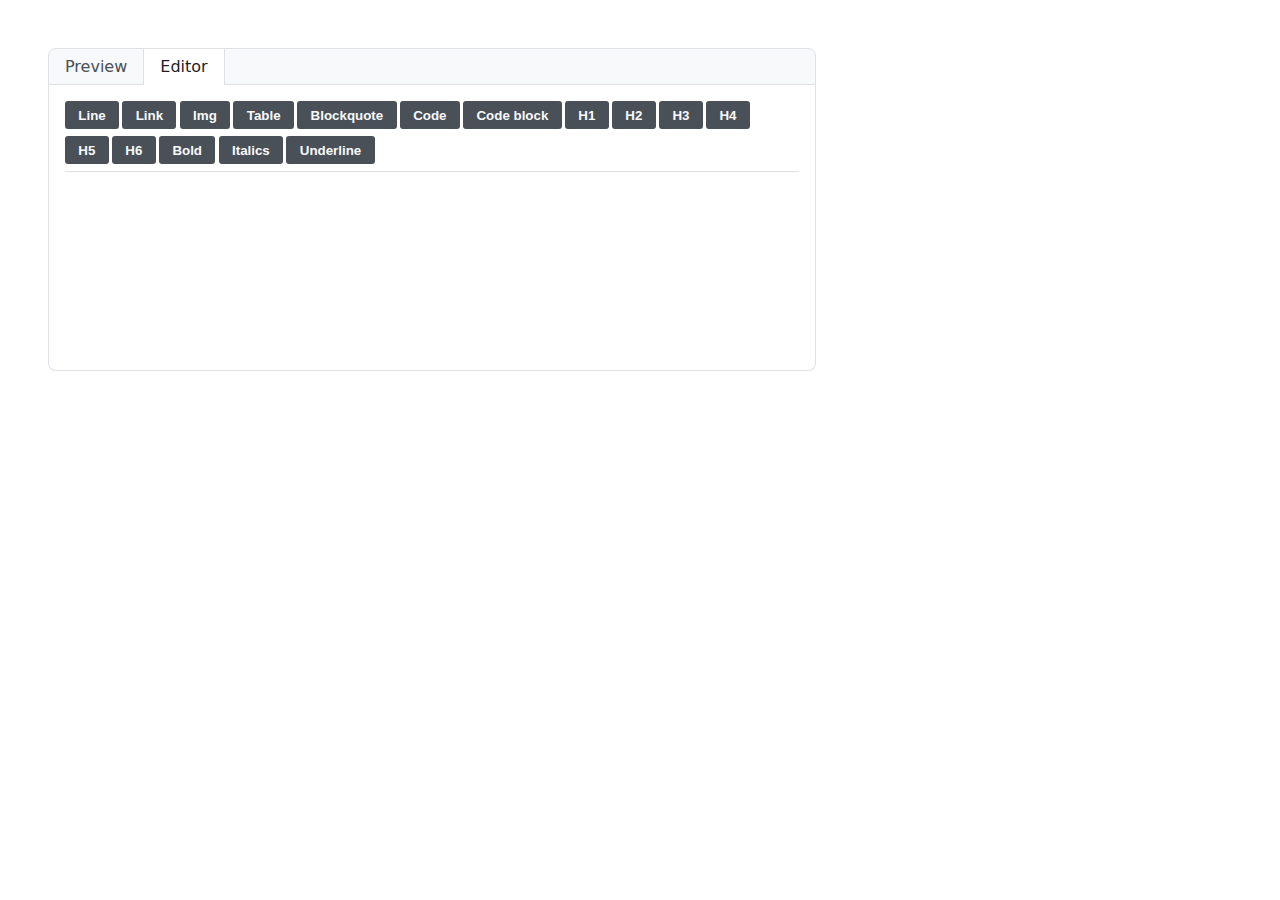
==== index.html @ aff9ecde "Small fix" ====
<!DOCTYPE html>
<html lang="en">
<head>
  <meta charset="UTF-8">
  <meta name="viewport" content="width=device-width, initial-scale=1.0">
  <meta http-equiv="X-UA-Compatible" content="ie=edge">
  <link rel="stylesheet" href="css/styles.css">
  <title>Text Editor</title>
</head>
<body>

  <section class="page-width text-editor">
    <input id="preview-tab" class="visuallyhidden" type="radio" name="editor-tab" value="preview">
    <input id="editor-tab" class="visuallyhidden" type="radio" name="editor-tab" value="editor" checked>

    <div class="page-container">
      <header class="tabs-container">
        <label for="preview-tab">Preview</label>
        <label for="editor-tab">Editor</label>
      </header>

      <form class="editor-options">
        <!-- <section class="options inserting"> -->
          <button type="button" class="insert-newEl" data-singleLine data-editValue="---">Line</button>
          <button type="button" class="insert-newEl" data-editValue="[TEXT](http://example.com/)">Link</button>
          <button type="button" class="insert-newEl" data-editValue="![TEXT](image link)">Img</button>
          <button type="button" class="insert-newEl" data-singleLine data-editValue="| HEADING | HEADING |
| ------- | ------- |
| CONTENT | CONTENT |">Table</button>
          <button type="button" class="insert-newEl" data-singleLine data-editValue="> TEXT">Blockquote</button>
          <button type="button" class="insert-newEl" data-editValue="`TEXT`">Code</button>
          <button type="button" class="insert-newEl" data-singleLine data-editValue="```
TEXT
```">Code block</button>

        <!-- </section> -->

        <!-- <section class="options headings"> -->
          <button type="button" class="insert-newEl" data-singleLine data-editValue="#">H1</button>
          <button type="button" class="insert-newEl" data-singleLine data-editValue="##">H2</button>
          <button type="button" class="insert-newEl" data-singleLine data-editValue="###">H3</button>
          <button type="button" class="insert-newEl" data-singleLine data-editValue="####">H4</button>
          <button type="button" class="insert-newEl" data-singleLine data-editValue="#####">H5</button>
          <button type="button" class="insert-newEl" data-singleLine data-editValue="######">H6</button>
        <!-- </section> -->
        <!-- <section class="options char-styling"> -->
          <button type="button" class="insert-newStyle" data-editValue="**">Bold</button>
          <button type="button" class="insert-newStyle" data-editValue="*">Italics</button>
          <button type="button" class="insert-newStyle" data-editValue="__">Underline</button>
        <!-- </section> -->
      </form>


    </div>

    <section class="editor-section editor">
      <textarea cols="30" rows="10"></textarea>
    </section>

    <section class="editor-section preview">
    </section>

  </section>

  <script src="js/index.js"></script>
</body>
</html>
---- css/styles.css ----
:root {
  --color-dark: #1f201f;
  --light-grey: #f8f9fa;
  --grey-border: 1px solid #dee2e6;
  --dark-text: #424242;
  --light-grey-2: #495057
}

* {
  box-sizing: border-box;
  outline: none;
}

html {
  font-family: system-ui;
}

textarea {
  display: block;
  resize: none;
  font-size: 1rem;
  width: calc(100% - 2em);
  height: 100%;
  color: var(--color-dark);
  border: none;
  margin: 0 auto;
  padding-top: 1em;
  letter-spacing: .05em;
}


.page-width {
  max-width: 53rem;
  padding: 40px;
}

.page-container {
  display: flex;
  flex-direction: column;

}

.editor-options {
  display: flex;
  flex-wrap: wrap;
  /* background: var(--light-grey); */
  /* background: var(--color-dark) */
  border: var(--grey-border);
  border-top: none;
  border-bottom: none;
  padding: 1em 1em 0;
}

.options {
  display: flex;
}

.options:not(:last-of-type) {
  margin-right: .5em;
}

.editor-options button {
  padding: .5em 1em;
  margin-bottom: .5em;
  background: white;
  color: var(--light-grey);
  border: none;
  background: var(--light-grey-2);
  border-radius: 3px;
  font-weight: bold;
  transition: background .15s ease, color .15s ease;
}

.editor-options button:hover,
.tabs-container label:hover {
  cursor: pointer;
}

.editor-options button:hover {
  /* border: solid 1px var(--light-grey-2) */
  background: var(--light-grey);
  color: var(--light-grey-2);
}

.editor-options button:not(:last-of-type) {
  margin-right: .25em;
}

.visuallyhidden {
  position: absolute;
  z-index: -1;
  opacity: 0;
  right: 100%;
}

.tabs-container {
  display: flex;
  width: 100%;
  border-radius: .5em .5em 0 0;
  /* transform: translateY(1px); */
  background: var(--light-grey);
  border: var(--grey-border);
}


[for="preview-tab"],
[for="editor-tab"] {
  padding: .5em 1em;
  color: var(--light-grey-2);
  position: relative;
}

[for="preview-tab"] {
  border-radius: .5em 0 0 0;
}

.editor-section {
  display: none;
  width: 100%;
  height: 200px;
  border: var(--grey-border);
  border-top: none;
  border-radius: 0 0 .5em .5em;
}

.editor-section textarea {
  border-top: var(--grey-border);
}
#preview-tab:checked ~ .page-container .editor-options {
  display: none;
}
#preview-tab:checked ~ .page-container ~ .editor-section.preview {
  display: block;
}

#editor-tab:checked ~ .page-container ~ .editor-section.editor {
  display: block;
}

#editor-tab:checked ~ .page-container header [for="editor-tab"],
#preview-tab:checked ~ .page-container header [for="preview-tab"] {
  background: white;
  color: var(--color-dark);
  opacity: 1;
}
#preview-tab:checked ~ .page-container header [for="preview-tab"] {
  border-right: var(--grey-border);
}
#editor-tab:checked ~ .page-container header [for="editor-tab"] {
  border-right: var(--grey-border);
  border-left: var(--grey-border);
}

#editor-tab:checked ~ .page-container header [for="editor-tab"]::after,
#preview-tab:checked ~ .page-container header [for="preview-tab"]::after {
  content: "";
  display: block;
  position: absolute;
  height: 3px;
  width: 100%;
  bottom: -2px;
  left: 0;
  background: white;
}


.editor-section.preview {
  color: #24292e;
  /* padding: 0 5%; */
  height: auto;
  padding: 2em 5%;
}

.editor-section.preview ul {
  padding-left: 2em;
}

.editor-section.preview a {
  color: #0366d6;
  text-decoration: none;
}

.editor-section.preview hr {
  background-color: #e1e4e8;
  border: 0;
  height: .25em;
  margin: 24px 0;
  padding: 0;
}

.editor-section.preview h1,
.editor-section.preview h2,
.editor-section.preview h3,
.editor-section.preview h4,
.editor-section.preview h5,
.editor-section.preview h6 {
  margin-bottom: 16px;
  margin-top: 24px;
}

.editor-section.preview h1 {
  font-size: 2em;
  border-bottom: 1px solid #eaecef;
  padding-bottom: .3em;

}

.editor-section.preview h2 {
  font-size: 1.5em;
  border-bottom: 1px solid #eaecef;
  padding-bottom: .3em;
}
.editor-section.preview h3 {
  font-size: 1.25em;
}
.editor-section.preview h4 {
  font-size: 1em;
}

.editor-section.preview h5 {
  font-size: .875em;
}

.editor-section.preview h6 {
  font-size: .85em;
  color: #6a737d;
  margin-top: 24px;
  margin-bottom: 1rem;
}

.editor-section.preview strong {
  font-weight: 600;
}

.code-block {
  padding: 1em;
  background: #f6f8fa;
  border-radius: 3px;
}
.code-inline {
  display: inline-block;
  padding: .2em .4em;
  background-color: rgba(27,31,35,.05);
  border-radius: 3px;
}


.sub-list {
  list-style-type: none;
}

.editor-section.preview img {
  width: 100%;
  height: 100%;
}
.editor-section.preview blockquote {
  border-left: .25em solid #dfe2e5;
  color: #6a737d;
  padding: 0 1em;
}
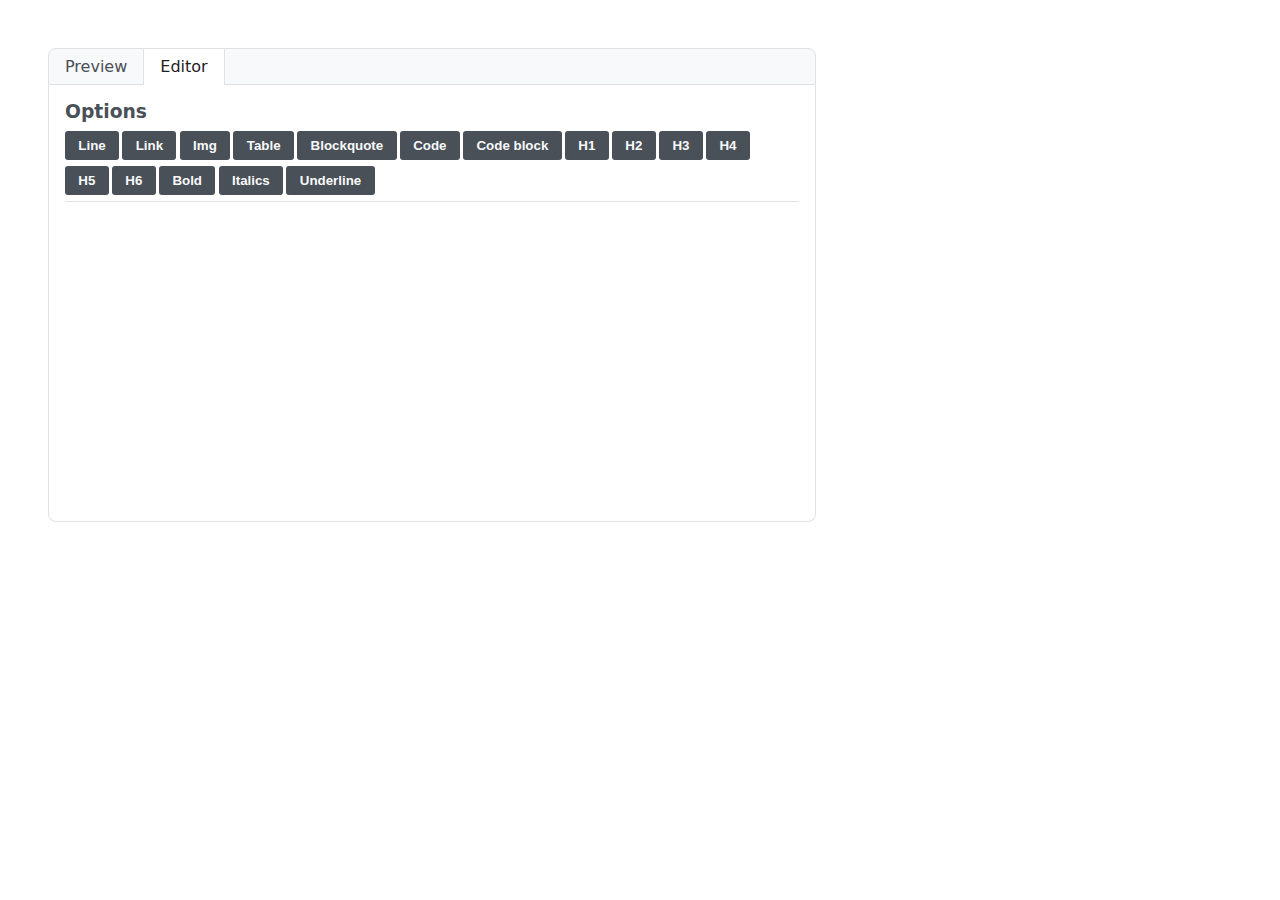
==== commit e733a9e7: "Small fix" ====
--- a/index.html
+++ b/index.html
@@ -20,6 +20,7 @@
       </header>
 
       <form class="editor-options">
+        <h3 class="flex-full">Options</h3>
         <!-- <section class="options inserting"> -->
           <button type="button" class="insert-newEl" data-singleLine data-editValue="---">Line</button>
           <button type="button" class="insert-newEl" data-editValue="[TEXT](http://example.com/)">Link</button>
--- a/css/styles.css
+++ b/css/styles.css
@@ -20,7 +20,9 @@
   resize: none;
   font-size: 1rem;
   width: calc(100% - 2em);
+  min-height: 320px;
   height: 100%;
+  max-height: 1000px;
   color: var(--color-dark);
   border: none;
   margin: 0 auto;
@@ -117,7 +119,8 @@
 .editor-section {
   display: none;
   width: 100%;
-  height: 200px;
+  min: 320px;
+  height: auto;
   border: var(--grey-border);
   border-top: none;
   border-radius: 0 0 .5em .5em;
@@ -167,7 +170,7 @@
 .editor-section.preview {
   color: #24292e;
   /* padding: 0 5%; */
-  height: auto;
+
   padding: 2em 5%;
 }
 
@@ -258,3 +261,11 @@
   color: #6a737d;
   padding: 0 1em;
 }
+
+.flex-full {
+  width: 100%;
+  /* line-height: 1em; */
+  margin: 0;
+  margin-bottom: .5em;
+  color: var(--light-grey-2)
+}
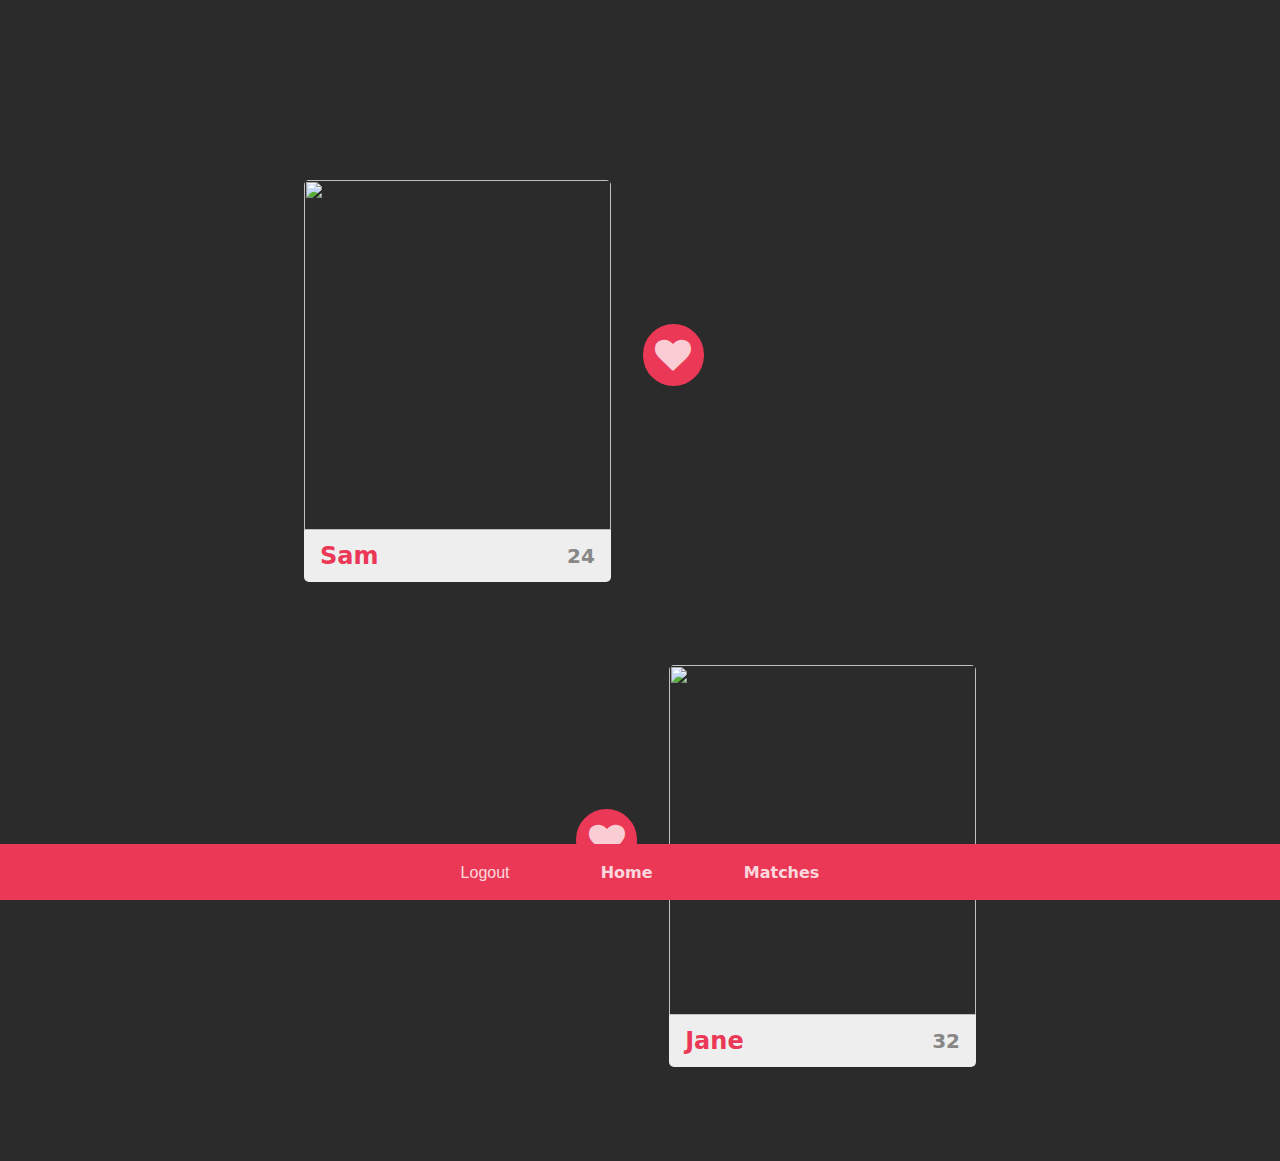
==== commit 25db196f: "New page" ====
--- a/index.html
+++ b/index.html
@@ -1,68 +1,117 @@
 <!DOCTYPE html>
 <html lang="en">
-<head>
-  <meta charset="UTF-8">
-  <meta name="viewport" content="width=device-width, initial-scale=1.0">
-  <meta http-equiv="X-UA-Compatible" content="ie=edge">
-  <link rel="stylesheet" href="css/styles.css">
-  <title>Text Editor</title>
-</head>
-<body>
+  <head>
+    <meta charset="UTF-8" />
+    <meta name="viewport" content="width=device-width, initial-scale=1.0" />
+    <title>Dating App Feature</title>
+    <link
+      rel="stylesheet"
+      href="https://cdnjs.cloudflare.com/ajax/libs/font-awesome/4.7.0/css/font-awesome.min.css"
+    />
+    <link rel="stylesheet" href="./css/main.css" />
+  </head>
 
-  <section class="page-width text-editor">
-    <input id="preview-tab" class="visuallyhidden" type="radio" name="editor-tab" value="preview">
-    <input id="editor-tab" class="visuallyhidden" type="radio" name="editor-tab" value="editor" checked>
+  <body>
+    <div class="page-container">
+      <main class="user-cards">
+        <ul class="user-cards__list">
+          <li class="user-cards__list-item">
+            <article class="user-card">
+              <div class="user-card__image-container">
+                <img
+                  class="user-card__image"
+                  src="https://www.birthdaymessagesstatus.com/wp-content/uploads/2018/08/Stylish-Attitude-Girl-Images-for-FB-Profile-Pic-300x291.jpg"
+                />
 
-    <div class="page-container">
-      <header class="tabs-container">
-        <label for="preview-tab">Preview</label>
-        <label for="editor-tab">Editor</label>
-      </header>
+                <footer class="user-card__footer">
+                  <h3 class="user-card__name">Sam</h3>
+                  <h4 class="user-card__age">24</h4>
+                </footer>
+              </div>
 
-      <form class="editor-options">
-        <h3 class="flex-full">Options</h3>
-        <!-- <section class="options inserting"> -->
-          <button type="button" class="insert-newEl" data-singleLine data-editValue="---">Line</button>
-          <button type="button" class="insert-newEl" data-editValue="[TEXT](http://example.com/)">Link</button>
-          <button type="button" class="insert-newEl" data-editValue="![TEXT](image link)">Img</button>
-          <button type="button" class="insert-newEl" data-singleLine data-editValue="| HEADING | HEADING |
-| ------- | ------- |
-| CONTENT | CONTENT |">Table</button>
-          <button type="button" class="insert-newEl" data-singleLine data-editValue="> TEXT">Blockquote</button>
-          <button type="button" class="insert-newEl" data-editValue="`TEXT`">Code</button>
-          <button type="button" class="insert-newEl" data-singleLine data-editValue="```
-TEXT
-```">Code block</button>
+              <form class="user-card__form" action="/user/like" method="POST">
+                <input
+                  type="hidden"
+                  name="userId"
+                  value="5ed6b3003e1fcb81a8af5787"
+                />
+                <input
+                  type="hidden"
+                  name="otherUserId"
+                  value="5ed6f99b2973f48e6a33437d"
+                />
+                <button
+                  type="submit"
+                  class="user-card__button user-card__button--like"
+                >
+                  <i class="fa fa-heart"></i>
+                </button>
+              </form>
+            </article>
+          </li>
 
-        <!-- </section> -->
+          <li class="user-cards__list-item">
+            <article class="user-card">
+              <div class="user-card__image-container">
+                <img
+                  class="user-card__image"
+                  src="https://www.birthdaymessagesstatus.com/wp-content/uploads/2018/08/Stylish-Attitude-Girl-Images-for-FB-Profile-Pic-300x291.jpg"
+                />
 
-        <!-- <section class="options headings"> -->
-          <button type="button" class="insert-newEl" data-singleLine data-editValue="#">H1</button>
-          <button type="button" class="insert-newEl" data-singleLine data-editValue="##">H2</button>
-          <button type="button" class="insert-newEl" data-singleLine data-editValue="###">H3</button>
-          <button type="button" class="insert-newEl" data-singleLine data-editValue="####">H4</button>
-          <button type="button" class="insert-newEl" data-singleLine data-editValue="#####">H5</button>
-          <button type="button" class="insert-newEl" data-singleLine data-editValue="######">H6</button>
-        <!-- </section> -->
-        <!-- <section class="options char-styling"> -->
-          <button type="button" class="insert-newStyle" data-editValue="**">Bold</button>
-          <button type="button" class="insert-newStyle" data-editValue="*">Italics</button>
-          <button type="button" class="insert-newStyle" data-editValue="__">Underline</button>
-        <!-- </section> -->
-      </form>
+                <footer class="user-card__footer">
+                  <h3 class="user-card__name">Jane</h3>
+                  <h4 class="user-card__age">32</h4>
+                </footer>
+              </div>
 
-
+              <form class="user-card__form" action="/user/like" method="POST">
+                <input
+                  type="hidden"
+                  name="userId"
+                  value="5ed6b3003e1fcb81a8af5787"
+                />
+                <input
+                  type="hidden"
+                  name="otherUserId"
+                  value="5ed7d7d5253b3100171c91f1"
+                />
+                <button
+                  type="submit"
+                  class="user-card__button user-card__button--like"
+                >
+                  <i class="fa fa-heart"></i>
+                </button>
+              </form>
+            </article>
+          </li>
+        </ul>
+      </main>
     </div>
 
-    <section class="editor-section editor">
-      <textarea cols="30" rows="10"></textarea>
-    </section>
+    <footer class="footer-navigation">
+      <nav class="footer-navigation__container">
+        <ul class="footer-navigation__list">
+          <li class="footer-navigation__list-item">
+            <form
+              class="footer-navigation__list-item"
+              action="/logout"
+              method="POST"
+            >
+              <button class="footer-navigation__link" type="submit">
+                Logout
+              </button>
+            </form>
+          </li>
+          <li class="footer-navigation__list-item">
+            <a class="footer-navigation__link" href="./index.html">Home</a>
+          </li>
+          <li class="footer-navigation__list-item">
+            <a class="footer-navigation__link" href="./matches.html">Matches</a>
+          </li>
+        </ul>
+      </nav>
+    </footer>
 
-    <section class="editor-section preview">
-    </section>
-
-  </section>
-
-  <script src="js/index.js"></script>
-</body>
+    <script src="./js/index.js"></script>
+  </body>
 </html>
--- a/css/main.css
+++ b/css/main.css
@@ -0,0 +1,572 @@
+:root {
+  --light-grey: #eee;
+  --dark: #2b2b2b;
+  --dark-light: #878787;
+  --red: #eb3856;
+  --red-transparent: rgba(235, 56, 86, 0.5);
+  --blue: #5537eb;
+  --blue-transparent: rgba(85, 55, 235, 0.5);
+  --white-transparent: rgba(255, 255, 255, 0.75);
+}
+
+* {
+  margin: 0;
+  padding: 0;
+  box-sizing: border-box;
+}
+
+body {
+  font-family: system-ui;
+  background-color: rgba(0, 0, 0, 0.83);
+  background-blend-mode: darken;
+  background-image: url("https://i.pinimg.com/originals/f8/f2/13/f8f213e5ad9922936b3d1b724dc81e1f.jpg");
+  background-size: cover;
+  background-repeat: no-repeat;
+  background-attachment: fixed;
+  overflow-x: hidden;
+}
+
+li {
+  list-style-type: none;
+}
+
+a {
+  color: var(--blue);
+  text-decoration: none;
+  opacity: 0.6;
+  font-weight: 600;
+}
+
+a:hover {
+  opacity: 1;
+}
+
+button,
+input,
+select {
+  background: none;
+  border: none;
+  font-size: 1rem;
+  outline: none;
+  color: var(--dark);
+  position: relative;
+  border-radius: 3px;
+}
+
+select {
+  -webkit-appearance: none;
+}
+
+input::-webkit-outer-spin-button,
+input::-webkit-inner-spin-button {
+  -webkit-appearance: none;
+  margin: 0;
+}
+input[type="number"] {
+  -moz-appearance: textfield;
+}
+
+button:hover,
+select:hover {
+  cursor: pointer;
+}
+
+hr {
+  /* margin: 2.65em 0; */
+  width: 50%;
+  margin: 1.5em auto;
+  opacity: 0.5;
+  border-color: var(--red);
+}
+
+em {
+  color: var(--light-grey);
+}
+
+.visuallyhidden {
+  opacity: 0;
+  width: 0;
+  height: 0;
+  overflow: hidden;
+  position: absolute;
+  z-index: -100;
+}
+
+/* ----- Layout ----- */
+
+.page-container {
+  position: relative;
+  max-width: 800px;
+  margin: 0 auto;
+  min-height: calc(100vh - 3.5em);
+  display: flex;
+  align-items: center;
+  padding: 0 5vw;
+}
+
+/* ----- Top Header ----- */
+
+.top-header {
+  /* position: sticky; */
+  /* top: 0; */
+  position: relative;
+  height: 3.5em;
+  width: 100vw;
+  padding: 0 5vw;
+  display: flex;
+  background: var(--red);
+}
+
+.top-header__back-btn {
+  font-size: 2em;
+  color: var(--light-grey);
+  align-self: center;
+  z-index: 1;
+}
+
+.top-header__heading--center {
+  position: absolute;
+  display: flex;
+  align-items: center;
+  justify-content: center;
+  width: 100%;
+  height: 100%;
+  top: 0;
+  left: 0;
+  right: 0;
+  margin: 0 auto;
+  color: var(--light-grey);
+}
+
+/* ----- Footer Navigation ----- */
+
+.footer-navigation {
+  height: 3.5em;
+}
+
+.footer-navigation__container {
+  position: fixed;
+  bottom: 0;
+  left: 0;
+  width: 100vw;
+  height: inherit;
+  padding: 0 5vw;
+  display: flex;
+  background: var(--red);
+}
+
+.footer-navigation__list {
+  display: flex;
+  width: 100%;
+  max-width: 450px;
+  justify-content: space-around;
+  margin: 0 auto;
+  align-self: center;
+}
+
+.footer-navigation__list-item {
+  font-weight: bold;
+}
+
+.footer-navigation__link {
+  color: white;
+  opacity: 0.8;
+}
+
+.footer-navigation__link:hover {
+  opacity: 1;
+}
+
+.footer-navigation__link {
+  /* color: white; */
+}
+
+/* ----- Register / Login ----- */
+
+.user-form {
+  padding: 20vh 0 10vh;
+  width: 100%;
+  height: 100%;
+  top: 0;
+  left: 0;
+  display: flex;
+  flex-direction: column;
+  align-items: center;
+  justify-content: center;
+}
+
+.user-form em {
+  margin-bottom: 1em;
+}
+
+.user-form__form {
+  display: flex;
+  flex-wrap: wrap;
+  justify-content: space-between;
+  width: 100%;
+  max-width: 450px;
+}
+
+.user-form__field {
+  width: 100%;
+  margin-bottom: 1em;
+  background: var(--light-grey);
+  padding: 1.75em 1em 1em;
+  position: relative;
+  border-radius: 5px;
+}
+
+.user-form__field--half {
+  width: calc((100% - 1em) / 2);
+}
+
+.user-form__field .user-form__field-label {
+  position: absolute;
+  top: 0.75em;
+  left: 1.25em;
+  font-size: 0.75em;
+  font-weight: 700;
+  color: var(--red);
+}
+.user-form__field-input {
+  font-size: 1.5em;
+  width: 100%;
+}
+
+.user-form__submit {
+  background: var(--red);
+  width: 100%;
+  /* font-weight: 900; */
+  padding: 0.75em 1em;
+  color: var(--white-transparent);
+  letter-spacing: 0.12em;
+}
+
+.user-form__submit:hover {
+  color: white;
+}
+
+.user-form__footer {
+  color: var(--light-grey);
+  width: 100%;
+  text-align: right;
+  max-width: 450px;
+  margin-top: 1.5em;
+}
+
+/* ----- User cards ----- */
+
+.user-cards {
+  width: 100%;
+  padding: 20vh 0 10vh;
+}
+
+.user-cards__list-item {
+  margin-bottom: 15vh;
+}
+
+.user-cards__list-item:nth-child(even) .user-card {
+  float: right;
+  flex-direction: row-reverse;
+}
+.user-cards__list-item:nth-child(even) .user-card__form {
+  margin-left: 0;
+  margin-right: 2em;
+}
+
+.user-card {
+  display: flex;
+  position: relative;
+  max-height: 350px;
+  max-width: 400px;
+  width: 100vw;
+  height: 100vh;
+}
+.user-card__image-container {
+  position: relative;
+  flex-grow: 1;
+  width: 100%;
+}
+.user-card__image {
+  border-radius: 5px 5px 0 0;
+  display: block;
+  position: absolute;
+  width: 100%;
+  height: 100%;
+  object-fit: cover;
+  object-position: center;
+}
+
+.user-card__footer {
+  width: 100%;
+  position: absolute;
+  background: var(--light-grey);
+  top: 100%;
+  left: 0;
+  border-radius: 0 0 5px 5px;
+  display: flex;
+  padding: 0.75em 1em;
+  align-items: center;
+  justify-content: space-between;
+}
+
+.user-card__name {
+  font-size: 1.5em;
+  color: var(--red);
+}
+.user-card__age {
+  font-size: 1.25em;
+  color: var(--dark-light);
+}
+
+.user-card__form {
+  height: 100%;
+  margin-left: 2em;
+  display: flex;
+  align-items: center;
+}
+
+.user-card__button {
+  font-size: 2.25em;
+  padding: 0.35em;
+  line-height: 0;
+  vertical-align: middle;
+  border-radius: 100px;
+  color: var(--white-transparent);
+}
+
+.user-card__button--like {
+  background: var(--red);
+}
+
+.user-card__button--chat {
+  background: var(--blue);
+}
+
+.user-card__button:hover {
+  color: var(--light-grey);
+}
+
+/* ----- Chat Messages ----- */
+
+.chat-messages {
+  background: white;
+  height: calc(100vh - 7em);
+  padding: 0 5vw;
+  display: flex;
+  justify-content: center;
+}
+
+.chat-messages__container {
+  max-width: 800px;
+  padding: 5vh 0;
+  overflow-y: scroll;
+  width: 100%;
+}
+
+.chat-messages__list {
+  width: 100%;
+  display: flex;
+  flex-direction: column;
+}
+
+/* .message {
+  max-width: 550px;
+  min-width: 330px;
+} */
+.message__image-container {
+  width: 100%;
+  max-width: 400px;
+  min-width: 270px;
+  padding: 1em;
+}
+.message__image {
+  width: 100%;
+  height: 100%;
+  object-fit: contain;
+  object-position: center;
+  border-radius: 8px;
+}
+
+.message {
+  /* border-radius: 8px; */
+}
+
+.message--left {
+  align-self: flex-start;
+  background: var(--red);
+  color: white;
+  border-radius: 0px 8px 8px 8px;
+}
+.message--right {
+  align-self: flex-end;
+  background: var(--blue);
+  color: white;
+  border-radius: 8px 0px 8px 8px;
+}
+
+.message--left + .message--left,
+.message--right + .message--right {
+  margin-top: 0.5em;
+}
+
+.message--left + .message--right,
+.message--right + .message--left {
+  margin-top: 2.5em;
+}
+
+.message__text {
+  padding: 0.5em 2em 0.5em 1em;
+}
+
+/* ----- Chat Footer ----- */
+
+.chat-footer {
+  height: 3.5em;
+}
+
+.chat-footer__container {
+  position: fixed;
+  background: var(--blue);
+  bottom: 0;
+  left: 0;
+  width: 100vw;
+  height: inherit;
+  display: flex;
+  justify-content: center;
+  align-items: center;
+}
+
+.chat-footer__wrapper {
+  max-width: 600px;
+  width: 100%;
+  display: flex;
+  align-items: center;
+}
+
+.chat-footer__giphy-overview-link {
+  height: 100%;
+  padding: 0.5em;
+  border: solid 2px var(--white-transparent);
+  border-radius: 3px;
+  color: var(--white-transparent);
+}
+
+.chat-footer__form {
+  display: flex;
+  flex-grow: 1;
+  margin-left: 1em;
+}
+
+.chat-footer__form-input {
+  background: white;
+  padding: 0 0.75em;
+  width: 100%;
+  margin-right: 1em;
+}
+
+.chat-footer__form-submit {
+  color: var(--white-transparent);
+  font-size: 2em;
+}
+
+.chat-footer__form-submit:hover {
+  color: white;
+}
+
+/* ----- Giphy Page ----- */
+
+.giphy-search-header {
+  position: sticky;
+  z-index: 1;
+  top: 0;
+  height: 3.5em;
+  background: var(--blue);
+  padding: 0.5em;
+  display: flex;
+  justify-content: center;
+}
+.giphy-search-form {
+  display: flex;
+  align-items: stretch;
+  height: 100%;
+  width: 100%;
+  max-width: 600px;
+}
+
+.giphy-search-form__input {
+  background: white;
+  width: 100%;
+  padding: 0 0.75em;
+  margin-right: 1em;
+}
+
+.giphy-search-form__submit {
+  font-size: 2em;
+  color: var(--white-transparent);
+}
+
+.giphy-search-form__submit:hover {
+  color: white;
+}
+
+.giphy-grid {
+  display: flex;
+  flex-wrap: wrap;
+}
+.giphy-grid__item {
+  position: relative;
+  flex-grow: 1;
+  /* max-height: 250px; */
+  min-width: 300px;
+}
+
+.giphy-grid__item-overlay {
+  position: absolute;
+  top: 0;
+  left: 0;
+  width: 100%;
+  height: 100%;
+  color: transparent;
+  font-size: 15vw;
+  display: flex;
+  justify-content: center;
+  align-items: center;
+}
+.giphy-grid__item-image {
+  display: block;
+  height: 100%;
+  width: 100%;
+  object-fit: cover;
+  object-position: center;
+}
+.giphy-radio-select {
+  position: absolute;
+  top: 0;
+  bottom: 0;
+  left: 0;
+  right: 0;
+  margin: auto;
+}
+
+.giphy-radio-select:checked + .giphy-grid__item-overlay {
+  background: rgba(0, 0, 0, 0.75);
+  color: var(--white-transparent);
+}
+
+.giphy-submit {
+  position: absolute;
+  font-size: 2em;
+  bottom: 1em;
+  right: 0;
+  left: 0;
+  margin: 0 auto;
+  display: none;
+  background: var(--red);
+  color: var(--light-grey);
+  padding: 0.25em 0.5em;
+}
+
+.giphy-radio-select:checked ~ .giphy-submit {
+  display: block;
+}
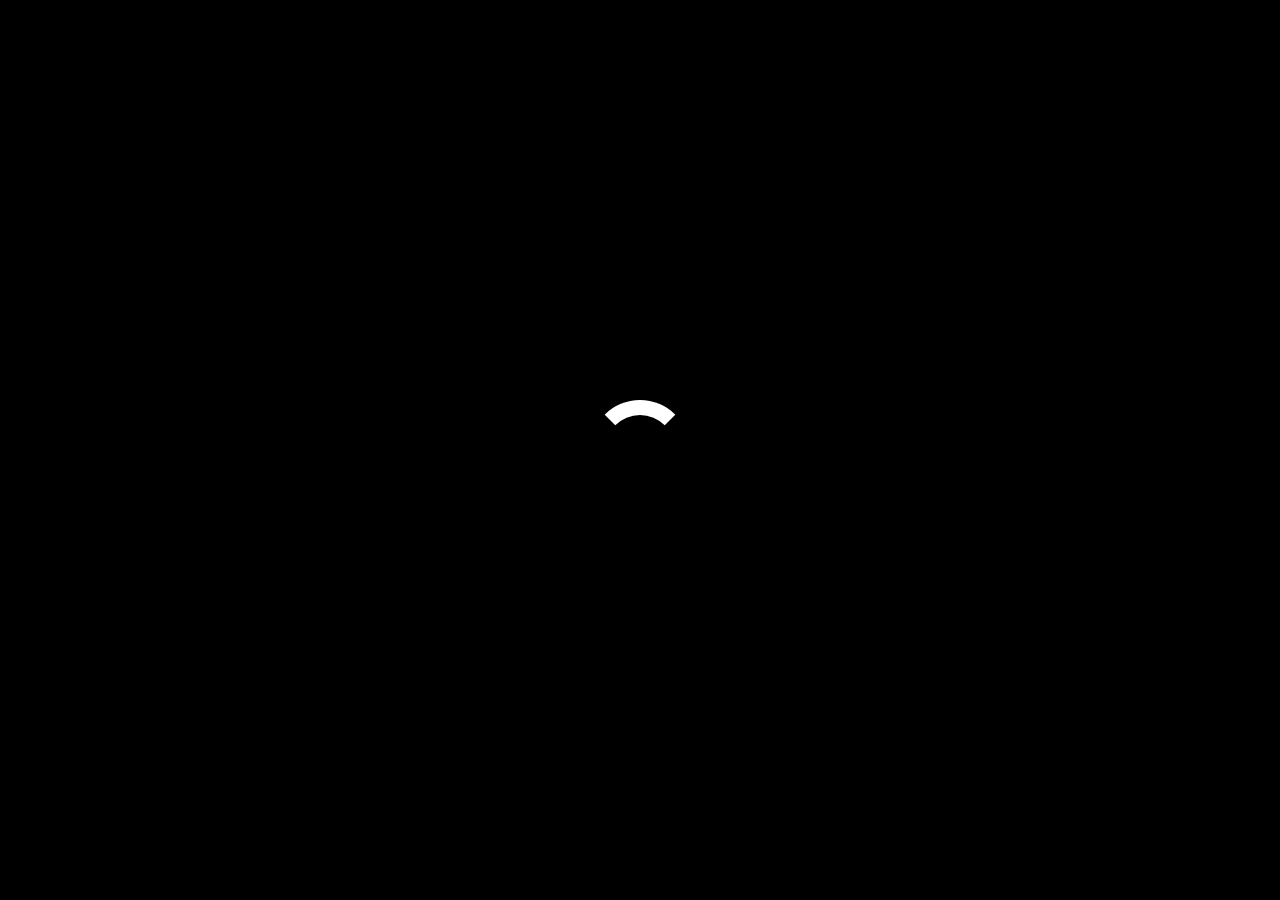
==== commit fb6db519: "add game code to branch" ====
--- a/index.html
+++ b/index.html
@@ -1,117 +1,290 @@
 <!DOCTYPE html>
 <html lang="en">
-  <head>
-    <meta charset="UTF-8" />
-    <meta name="viewport" content="width=device-width, initial-scale=1.0" />
-    <title>Dating App Feature</title>
-    <link
-      rel="stylesheet"
-      href="https://cdnjs.cloudflare.com/ajax/libs/font-awesome/4.7.0/css/font-awesome.min.css"
-    />
-    <link rel="stylesheet" href="./css/main.css" />
-  </head>
-
-  <body>
-    <div class="page-container">
-      <main class="user-cards">
-        <ul class="user-cards__list">
-          <li class="user-cards__list-item">
-            <article class="user-card">
-              <div class="user-card__image-container">
-                <img
-                  class="user-card__image"
-                  src="https://www.birthdaymessagesstatus.com/wp-content/uploads/2018/08/Stylish-Attitude-Girl-Images-for-FB-Profile-Pic-300x291.jpg"
-                />
-
-                <footer class="user-card__footer">
-                  <h3 class="user-card__name">Sam</h3>
-                  <h4 class="user-card__age">24</h4>
-                </footer>
-              </div>
-
-              <form class="user-card__form" action="/user/like" method="POST">
-                <input
-                  type="hidden"
-                  name="userId"
-                  value="5ed6b3003e1fcb81a8af5787"
-                />
-                <input
-                  type="hidden"
-                  name="otherUserId"
-                  value="5ed6f99b2973f48e6a33437d"
-                />
-                <button
-                  type="submit"
-                  class="user-card__button user-card__button--like"
-                >
-                  <i class="fa fa-heart"></i>
-                </button>
-              </form>
-            </article>
-          </li>
-
-          <li class="user-cards__list-item">
-            <article class="user-card">
-              <div class="user-card__image-container">
-                <img
-                  class="user-card__image"
-                  src="https://www.birthdaymessagesstatus.com/wp-content/uploads/2018/08/Stylish-Attitude-Girl-Images-for-FB-Profile-Pic-300x291.jpg"
-                />
-
-                <footer class="user-card__footer">
-                  <h3 class="user-card__name">Jane</h3>
-                  <h4 class="user-card__age">32</h4>
-                </footer>
-              </div>
-
-              <form class="user-card__form" action="/user/like" method="POST">
-                <input
-                  type="hidden"
-                  name="userId"
-                  value="5ed6b3003e1fcb81a8af5787"
-                />
-                <input
-                  type="hidden"
-                  name="otherUserId"
-                  value="5ed7d7d5253b3100171c91f1"
-                />
-                <button
-                  type="submit"
-                  class="user-card__button user-card__button--like"
-                >
-                  <i class="fa fa-heart"></i>
-                </button>
-              </form>
-            </article>
-          </li>
-        </ul>
-      </main>
+
+<head>
+  <meta charset="utf-8" />
+  <meta name="viewport" content="width=device-width, initial-scale=1" />
+  <title>
+    Spaceship - Three.js
+  </title>
+  <style>
+    * {
+      margin: 0;
+      padding: 0;
+      box-sizing: border-box;
+    }
+
+    [hidden] {
+      display: none !important;
+    }
+
+    body {
+      overflow: hidden;
+      margin: 0px;
+      font-family: system-ui;
+    }
+
+    .container {
+      position: fixed;
+      top: 0;
+      right: 0;
+      bottom: 0;
+      left: 0;
+      background: black;
+    }
+
+    .canvas,
+    .ui {
+      position: absolute;
+      top: 0;
+      right: 0;
+      bottom: 0;
+      left: 0;
+    }
+
+    .ui {
+      --padding: 1rem;
+      z-index: 1;
+      pointer-events: none;
+    }
+
+    .ui__header {
+      display: flex;
+      flex-direction: column;
+      align-items: flex-end;
+      gap: 1rem;
+      position: absolute;
+      top: var(--padding);
+      right: var(--padding);
+      left: var(--padding);
+
+    }
+
+
+
+    .ui-component {
+      background: rgba(0, 0, 0, .4);
+      color: white;
+      border-radius: 8px;
+      pointer-events: auto;
+      /* position: absolute; */
+      user-select: none;
+      z-index: 1;
+      transition: transform .3s ease;
+    }
+
+    .ui-component.ui-component--static {
+      pointer-events: none;
+    }
+
+    .ui-component--asteroid-count,
+    .ui-component--hits {
+      transform: translateX(calc(100% + var(--padding)));
+      font-weight: 300;
+      font-size: 4rem;
+      top: var(--padding);
+      right: var(--padding);
+      padding: .25em .5em;
+      align-items: flex-end;
+      display: flex;
+
+    }
+
+    .asteroid-count__tracker,
+    .hits__tracker {
+      display: flex;
+      align-items: center;
+      column-gap: .12em;
+    }
+
+    .asteroid-count__separator,
+    .asteroid-count__total,
+    .hits__separator,
+    .hits__total {
+      font-size: .4em;
+      line-height: 1;
+      vertical-align: top;
+
+    }
+
+    .asteroid-count__count,
+    .hits__count {
+      font-size: 1em;
+      font-weight: 900;
+    }
+
+    .asteroid-count__text,
+    .hits__text {
+      font-size: .20em;
+      font-weight: 300;
+      text-transform: uppercase;
+    }
+
+    .ui-component--health {
+      transform: translateY(calc(-100% - var(--padding)));
+      width: 100%;
+      display: flex;
+      flex-direction: column;
+      justify-content: center;
+      row-gap: 1em;
+      font-weight: 300;
+      text-transform: uppercase;
+      color: white;
+      padding: calc(2 * var(--padding)) calc(3 * var(--padding));
+      bottom: var(--padding);
+      left: calc(5 * var(--padding));
+      right: calc(5 * var(--padding));
+    }
+
+    .ui-component--health strong {
+      font-weight: 300;
+    }
+
+    .health__bar {
+      display: flex;
+      gap: .5rem;
+    }
+
+    .health__bar>span {
+      height: .6rem;
+      width: 100%;
+      background: goldenrod;
+      opacity: calc(var(--total-lifes) - var(--life))
+    }
+
+    .effect-overlay {
+      position: absolute;
+      top: 0;
+      right: 0;
+      bottom: 0;
+      left: 0;
+      opacity: 0;
+      z-index: 0;
+      background: rgb(2, 0, 36);
+      background: radial-gradient(circle, rgba(2, 0, 36, 0) 62%, rgba(255, 0, 0, 1) 100%);
+      /* transition: opacity .3s ease; */
+
+      /* animation-play-state: paused; */
+    }
+
+    .effect-overlay.active {
+      animation: damageTaken .3s cubic-bezier(1.000, 0.095, 0.240, 1.650) forwards;
+      /* animation-play-state: running; */
+    }
+
+    @keyframes damageTaken {
+      0% {
+        opacity: 0;
+      }
+
+      50% {
+        opacity: 1;
+      }
+
+      100% {
+        opacity: 0;
+      }
+    }
+
+    .ui-component--options {
+      position: absolute;
+      top: 0;
+      right: 0;
+      bottom: 0;
+      left: 0;
+      z-index: 1;
+      display: flex;
+      justify-content: center;
+      align-items: center;
+      backdrop-filter: blur(20px);
+    }
+
+    .ui__loader {
+      width: 100px;
+      height: 100px;
+      border: solid 15px white;
+      border-left-color: transparent;
+      border-right-color: transparent;
+      border-bottom-color: transparent;
+      border-radius: 9999px;
+      animation: loader .5s linear infinite;
+    }
+
+    @keyframes loader {
+      0% {
+        transform: rotate(0)
+      }
+
+      100% {
+        transform: rotate(360deg)
+      }
+
+    }
+
+    .ui__button {
+      border: none;
+      appearance: none;
+      padding: 0.6em 1.1em;
+      border-radius: .25em;
+      font-size: 2rem;
+      text-transform: uppercase;
+      background: goldenrod;
+      font-weight: 600;
+      letter-spacing: 0.15em;
+      color: white;
+      box-shadow: 0px 6px 13px -7px rgba(0, 0, 0, 0.75);
+    }
+
+    .ui__button:hover {
+      cursor: pointer;
+      filter: brightness(1.1);
+    }
+
+    .ui__header.show .ui-component--health {
+      transform: translateY(0);
+    }
+
+    .ui__header.show .ui-component--asteroid-count,
+    .ui__header.show .ui-component--hits {
+      transform: translateX(0);
+    }
+  </style>
+</head>
+
+<body>
+  <div class="container">
+    <canvas id="canvas"></canvas>
+    <div id="ui" class="ui">
+      <div class="ui__header">
+        <div class="ui-component ui-component--static ui-component--health">
+          <div class="health__bar">
+          </div>
+        </div>
+
+        <p class="ui-component ui-component--static ui-component--hits">
+          <span class="hits__tracker">
+            <span class="hits__count">0</span>
+            <span class="hits__separator">/</span>
+            <span class="hits__total">40</span>
+          </span>
+        </p>
+      </div>
+
+
+      <div class="effect-overlay"></div>
+
+      <div class="ui-component ui-component--options">
+        <div class="ui__loader"></div>
+
+        <button type="button" class="ui__button ui__button--start" hidden>Start</button>
+        <button type="button" class="ui__button ui__button--continue" hidden>Continue</button>
+        <button type="button" class="ui__button ui__button--restart" hidden>Restart</button>
+      </div>
     </div>
 
-    <footer class="footer-navigation">
-      <nav class="footer-navigation__container">
-        <ul class="footer-navigation__list">
-          <li class="footer-navigation__list-item">
-            <form
-              class="footer-navigation__list-item"
-              action="/logout"
-              method="POST"
-            >
-              <button class="footer-navigation__link" type="submit">
-                Logout
-              </button>
-            </form>
-          </li>
-          <li class="footer-navigation__list-item">
-            <a class="footer-navigation__link" href="./index.html">Home</a>
-          </li>
-          <li class="footer-navigation__list-item">
-            <a class="footer-navigation__link" href="./matches.html">Matches</a>
-          </li>
-        </ul>
-      </nav>
-    </footer>
-
-    <script src="./js/index.js"></script>
-  </body>
-</html>
+
+  </div>
+  <script type="module" src="./assets/bundle.js"></script>
+</body>
+
+</html>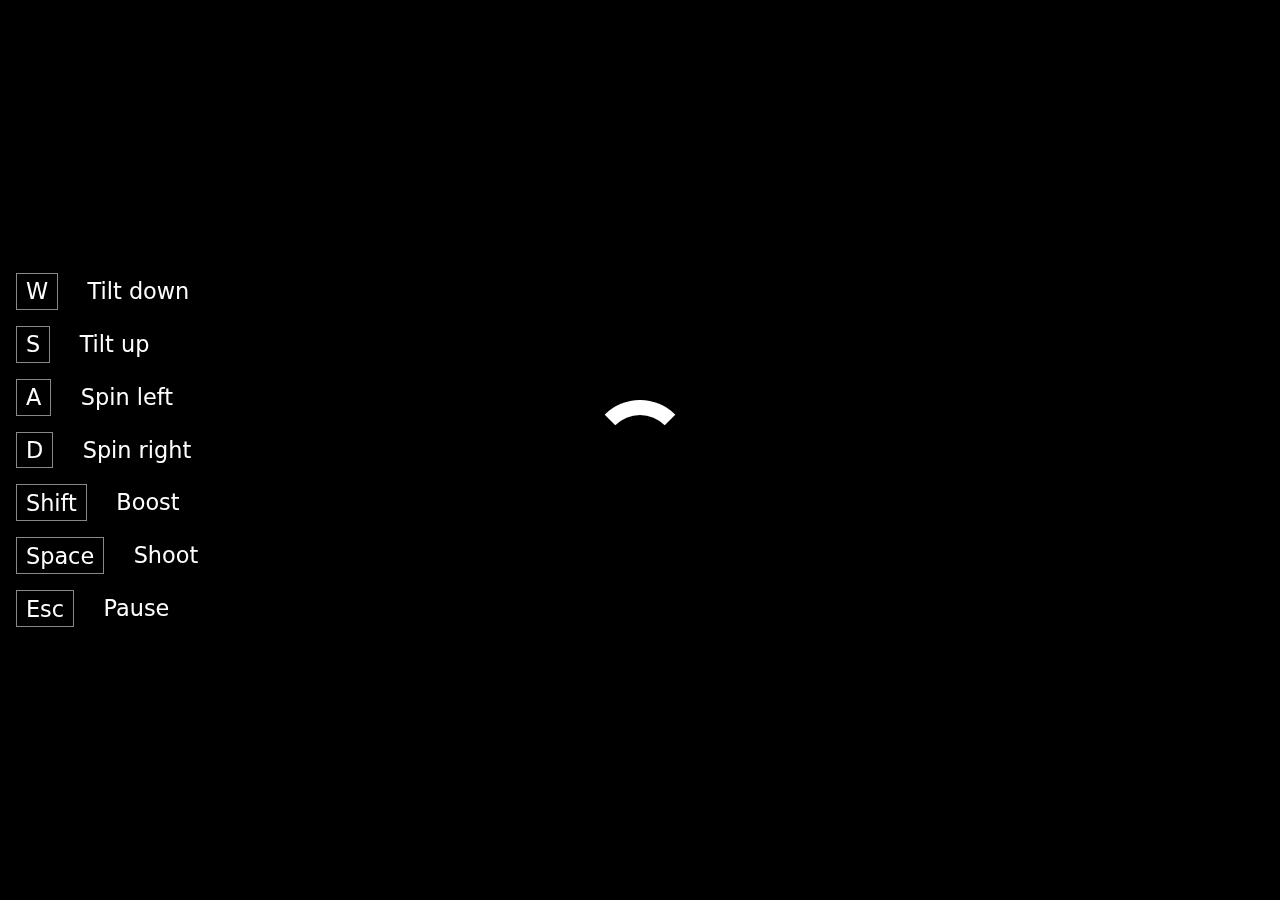
==== commit 37cbbf6e: "add cheatsheet for controls" ====
--- a/index.html
+++ b/index.html
@@ -248,6 +248,32 @@
     .ui__header.show .ui-component--hits {
       transform: translateX(0);
     }
+
+    .ui__key-button {
+      background: black;
+      border: solid 1px #888;
+      padding: .2em .4em;
+      font-size: inherit;
+      color: white;
+      display: inline-block;
+      margin-right: 1em;
+    }
+
+    .ui__controls {
+      list-style: none;
+      position: absolute;
+      left: var(--padding);
+      top: var(--padding);
+      bottom: var(--padding);
+      margin: auto;
+      height: fit-content;
+      display: flex;
+      flex-direction: column;
+      row-gap: 1rem;
+      font-size: 1.4rem;
+    }
+
+    .ui__controls li {}
   </style>
 </head>
 
@@ -275,6 +301,15 @@
 
       <div class="ui-component ui-component--options">
         <div class="ui__loader"></div>
+        <ul class="ui__controls">
+          <li><span class="ui__key-button">W</span> Tilt down</li>
+          <li><span class="ui__key-button">S</span> Tilt up</li>
+          <li><span class="ui__key-button">A</span> Spin left</li>
+          <li><span class="ui__key-button">D</span> Spin right</li>
+          <li><span class="ui__key-button">Shift</span> Boost</li>
+          <li><span class="ui__key-button">Space</span> Shoot</li>
+          <li><span class="ui__key-button">Esc</span> Pause</li>
+        </ul>
 
         <button type="button" class="ui__button ui__button--start" hidden>Start</button>
         <button type="button" class="ui__button ui__button--continue" hidden>Continue</button>
